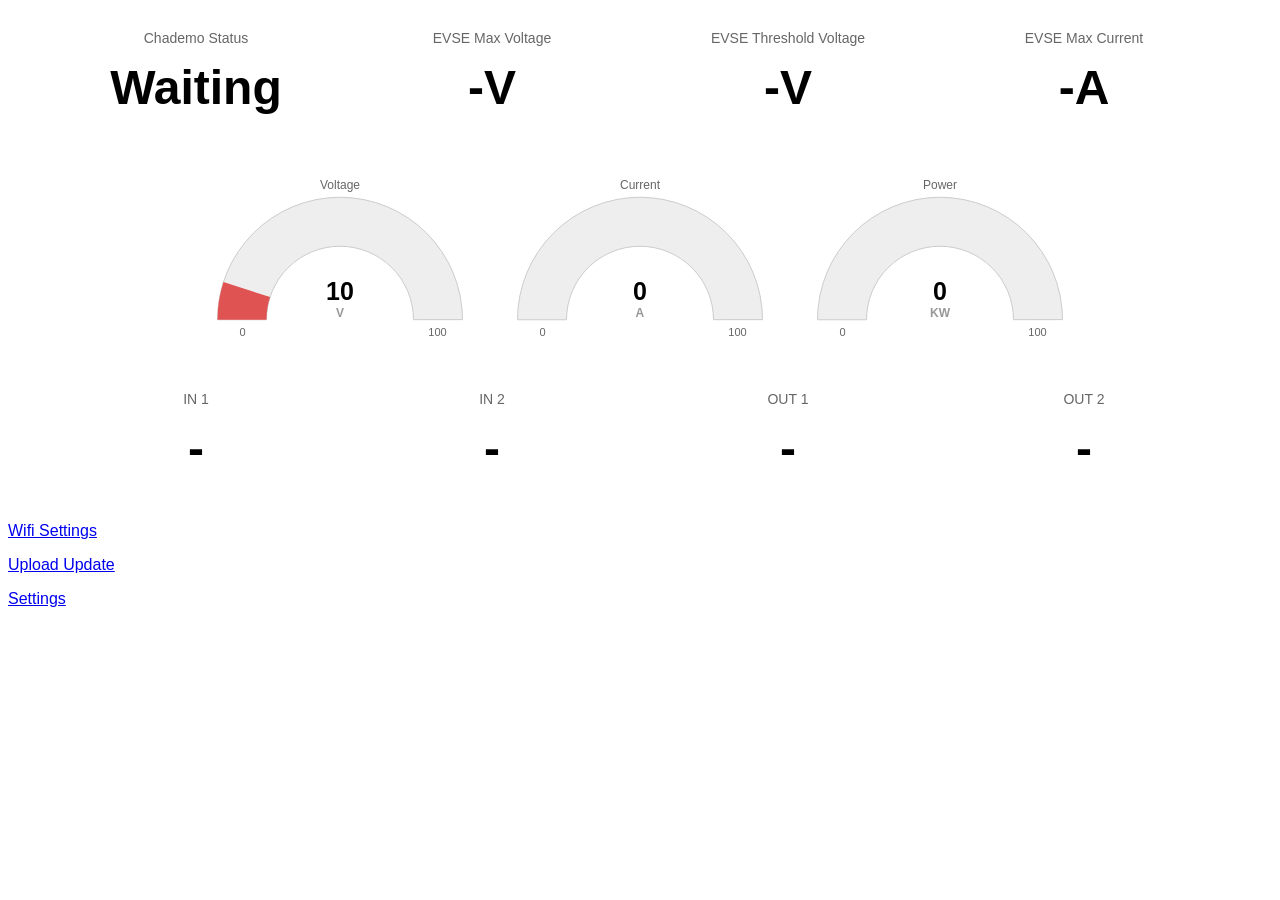
==== ESP32-Chademo/data/index.html @ 6a54c445 "Initial implementation" ====
<!doctype html>
<html>
<head>
<meta http-equiv="Content-Type" content="text/html; charset=utf-8" />
<title>ESP32-BMS</title>
<link href="style.css" rel="stylesheet" type="text/css" />
<script src="highcharts.js" type="text/javascript"></script>
<script src="highcharts-more.js" type="text/javascript"></script>
<script src="solid-gauge.js" type="text/javascript"></script>
<script src="gauges.js" type="text/javascript"></script>
<script src="index.js" type="text/javascript"></script>
</head>
<body onload="onLoad()">

<div id="output">
	<div class="flex-block">
		<div class="info-block">
			<h3>Chademo Status</h3> 
			<div class="data" id="mode">Waiting</div>
		</div>
		<div class="info-block">
			<h3>EVSE Max Voltage</h3> 
			<div class="data"><span id="evseVoltage">-</span>V</div>
		</div>
		<div class="info-block">
			<h3>EVSE Threshold Voltage</h3> 
			<div class="data"><span id="evseThreshold">-</span>V</div>
		</div>
		<div class="info-block">
			<h3>EVSE Max Current</h3> 
			<div class="data"><span id="evseAmps">-</span>A</div>
		</div>
	</div>

	<figure class="highcharts-figure flex-block">
		<div id="container-voltage" class="chart-container"></div>
		<div id="container-current" class="chart-container"></div>
		<div id="container-power" class="chart-container"></div>
	</figure>
	<div class="flex-block">
		<div class="info-block">
			<h3>IN 1</h3> 
			<div class="data" id="in1">-</div>
		</div>
		<div class="info-block">
			<h3>IN 2</h3> 
			<div class="data" id="in2">-</div>
		</div>
		<div class="info-block">
			<h3>OUT 1</h3> 
			<div class="data" id="out1">-</div>
		</div>
		<div class="info-block">
			<h3>OUT 2</h3> 
			<div class="data" id="out2">-</div>
		</div>
	</div>

</div>

<p><a href="/wifi">Wifi Settings</a>
<p><a href="#" onclick="toggleHidden('update')">Upload Update</a>
<p><a href="/settings.html">Settings</a>

<div id="update" class="hidden">
	<h2 id="update">Update</h2>
	<p>Upload any files for updating this web interface.</p>
	<form id="uploadform" enctype="multipart/form-data" action="edit" method="POST">
		<input id="updatefile" name="updatefile" type="file" onchange="fileSelected();" />
		<input type="button" onclick="uploadFile();" value="Upload" />
	</form>
</div>


</body>
</html>
---- ESP32-Chademo/data/style.css ----
div.navbar { 
	position: fixed;
	background: #aaaaaa;
	top: 0;
	padding-top: 0.7em;
	padding-bottom: 1em;
	padding-right: 1em;
	z-index: 100;
	white-space: nowrap;
}
input[type=number]{
    width: 6em;
} 

body { 
	font-family: sans-serif;
	font-size: 12pt; 
	-webkit-text-size-adjust: none;
	-moz-text-size-adjust: none;
	-ms-text-size-adjust: none;
}

/*label { display: inline-block; width: 12em; }*/

button, input[type=file], input[type=button] { 
	font-size: 100%;
	padding: 5px 24px;
	border-radius: 8px;
	background-color: #e7e7e7;
	color: black;
	-webkit-transition-duration: 0.4s; /* Safari */
    transition-duration: 0.4s;
}

button:hover,input[type=file]:hover,input[type=button]:hover {
    background-color: #efefef;
}

table {
    border-collapse: collapse;
}

th, td {
    padding: 8px;
    text-align: left;
    border-bottom: 1px solid #ddd;
}

th { background-color:#e5e5e5; }

tr:hover {background-color:#f5f5f5;}

#config label {
    width: 250px;
    display: inline-block;
}

#config > div {
    padding: 5px 0;
}
#config > div > span {
    display: inline-block;
    width:180px;
}

.highcharts-figure .chart-container {
	width: 300px;
	height: 200px;
}

.flex-block {
    display: flex;
    margin-block-start: 1em;
    margin-block-end: 1em;
    margin-inline-start: 40px;
    margin-inline-end: 40px;
    justify-content: center;
}

.info-block {
    text-align: center;
    width: 300px;
    font-family: "Lucida Grande", "Lucida Sans Unicode", Arial, Helvetica, sans-serif;
    font-size: 12px;
    padding-bottom: 30px;
}

.info-block h3 {
    color: #666666;
    font-weight: 100;
}

.info-block .data {
    font-size: 4em;
    font-weight: bold;
}
.hidden {
    display: none;
}

.module {
    background-color: #d1d1d1;
    padding: 20px;
    margin-bottom: 10px;
}

.module .module-summary span,
.module .temperature-summary span {
    display: inline-block;
    padding: 10px;
}

.module .module-cells span {
    display: inline-block;
    padding: 10px;
}

form div {
    margin-top: 10px
}
label input {
    margin-left: 20px;
}
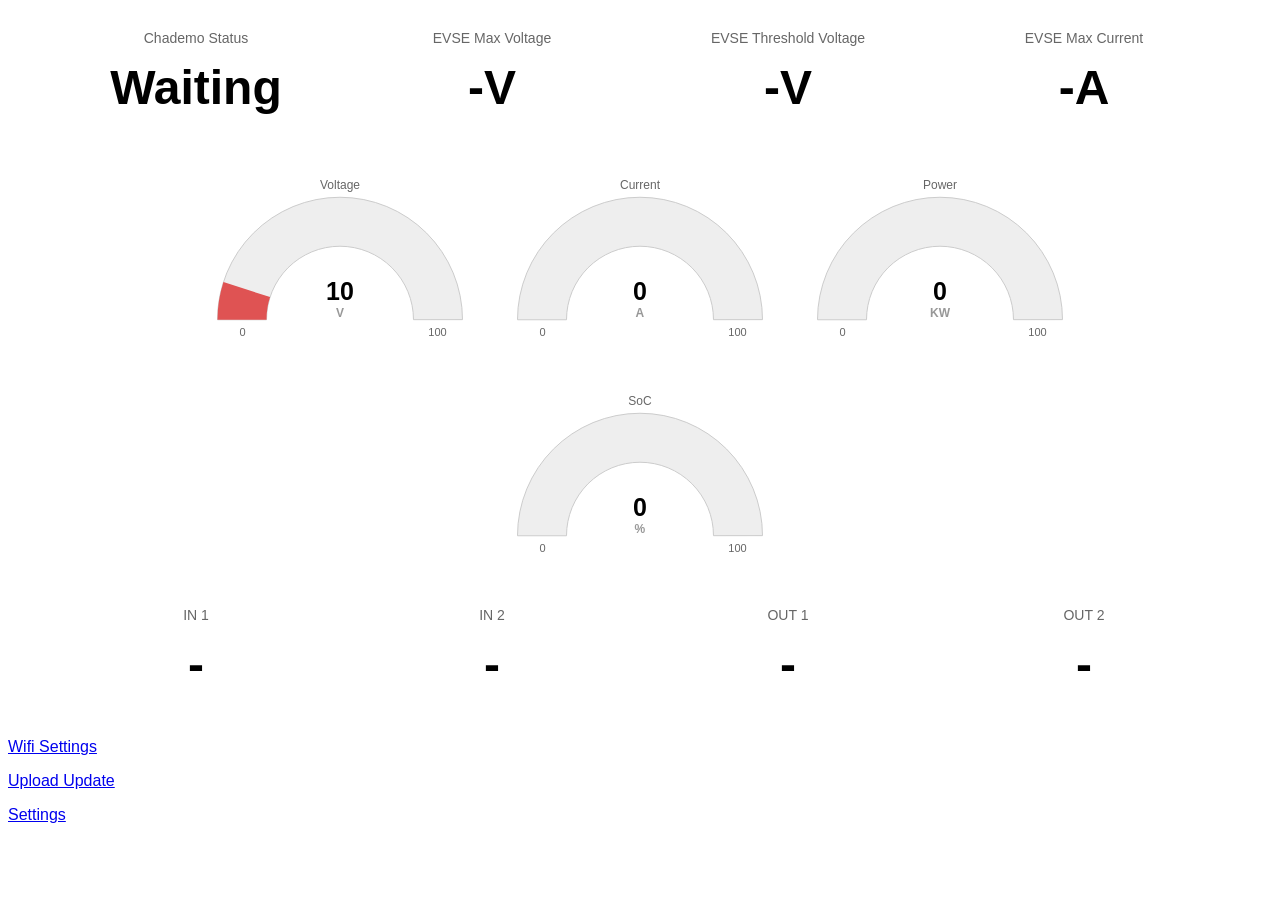
==== commit bc63a82f: "Ready for v1 release" ====
--- a/ESP32-Chademo/data/index.html
+++ b/ESP32-Chademo/data/index.html
@@ -15,19 +15,19 @@
 <div id="output">
 	<div class="flex-block">
 		<div class="info-block">
-			<h3>Chademo Status</h3> 
+			<h3>Chademo Status</h3>
 			<div class="data" id="mode">Waiting</div>
 		</div>
 		<div class="info-block">
-			<h3>EVSE Max Voltage</h3> 
+			<h3>EVSE Max Voltage</h3>
 			<div class="data"><span id="evseVoltage">-</span>V</div>
 		</div>
 		<div class="info-block">
-			<h3>EVSE Threshold Voltage</h3> 
+			<h3>EVSE Threshold Voltage</h3>
 			<div class="data"><span id="evseThreshold">-</span>V</div>
 		</div>
 		<div class="info-block">
-			<h3>EVSE Max Current</h3> 
+			<h3>EVSE Max Current</h3>
 			<div class="data"><span id="evseAmps">-</span>A</div>
 		</div>
 	</div>
@@ -37,21 +37,24 @@
 		<div id="container-current" class="chart-container"></div>
 		<div id="container-power" class="chart-container"></div>
 	</figure>
+	<figure class="highcharts-figure flex-block">
+		<div id="container-soc" class="chart-container"></div>
+	</figure>
 	<div class="flex-block">
 		<div class="info-block">
-			<h3>IN 1</h3> 
+			<h3>IN 1</h3>
 			<div class="data" id="in1">-</div>
 		</div>
 		<div class="info-block">
-			<h3>IN 2</h3> 
+			<h3>IN 2</h3>
 			<div class="data" id="in2">-</div>
 		</div>
 		<div class="info-block">
-			<h3>OUT 1</h3> 
+			<h3>OUT 1</h3>
 			<div class="data" id="out1">-</div>
 		</div>
 		<div class="info-block">
-			<h3>OUT 2</h3> 
+			<h3>OUT 2</h3>
 			<div class="data" id="out2">-</div>
 		</div>
 	</div>
@@ -59,7 +62,7 @@
 </div>
 
 <p><a href="/wifi">Wifi Settings</a>
-<p><a href="#" onclick="toggleHidden('update')">Upload Update</a>
+<p><a href="/update" >Upload Update</a>
 <p><a href="/settings.html">Settings</a>
 
 <div id="update" class="hidden">
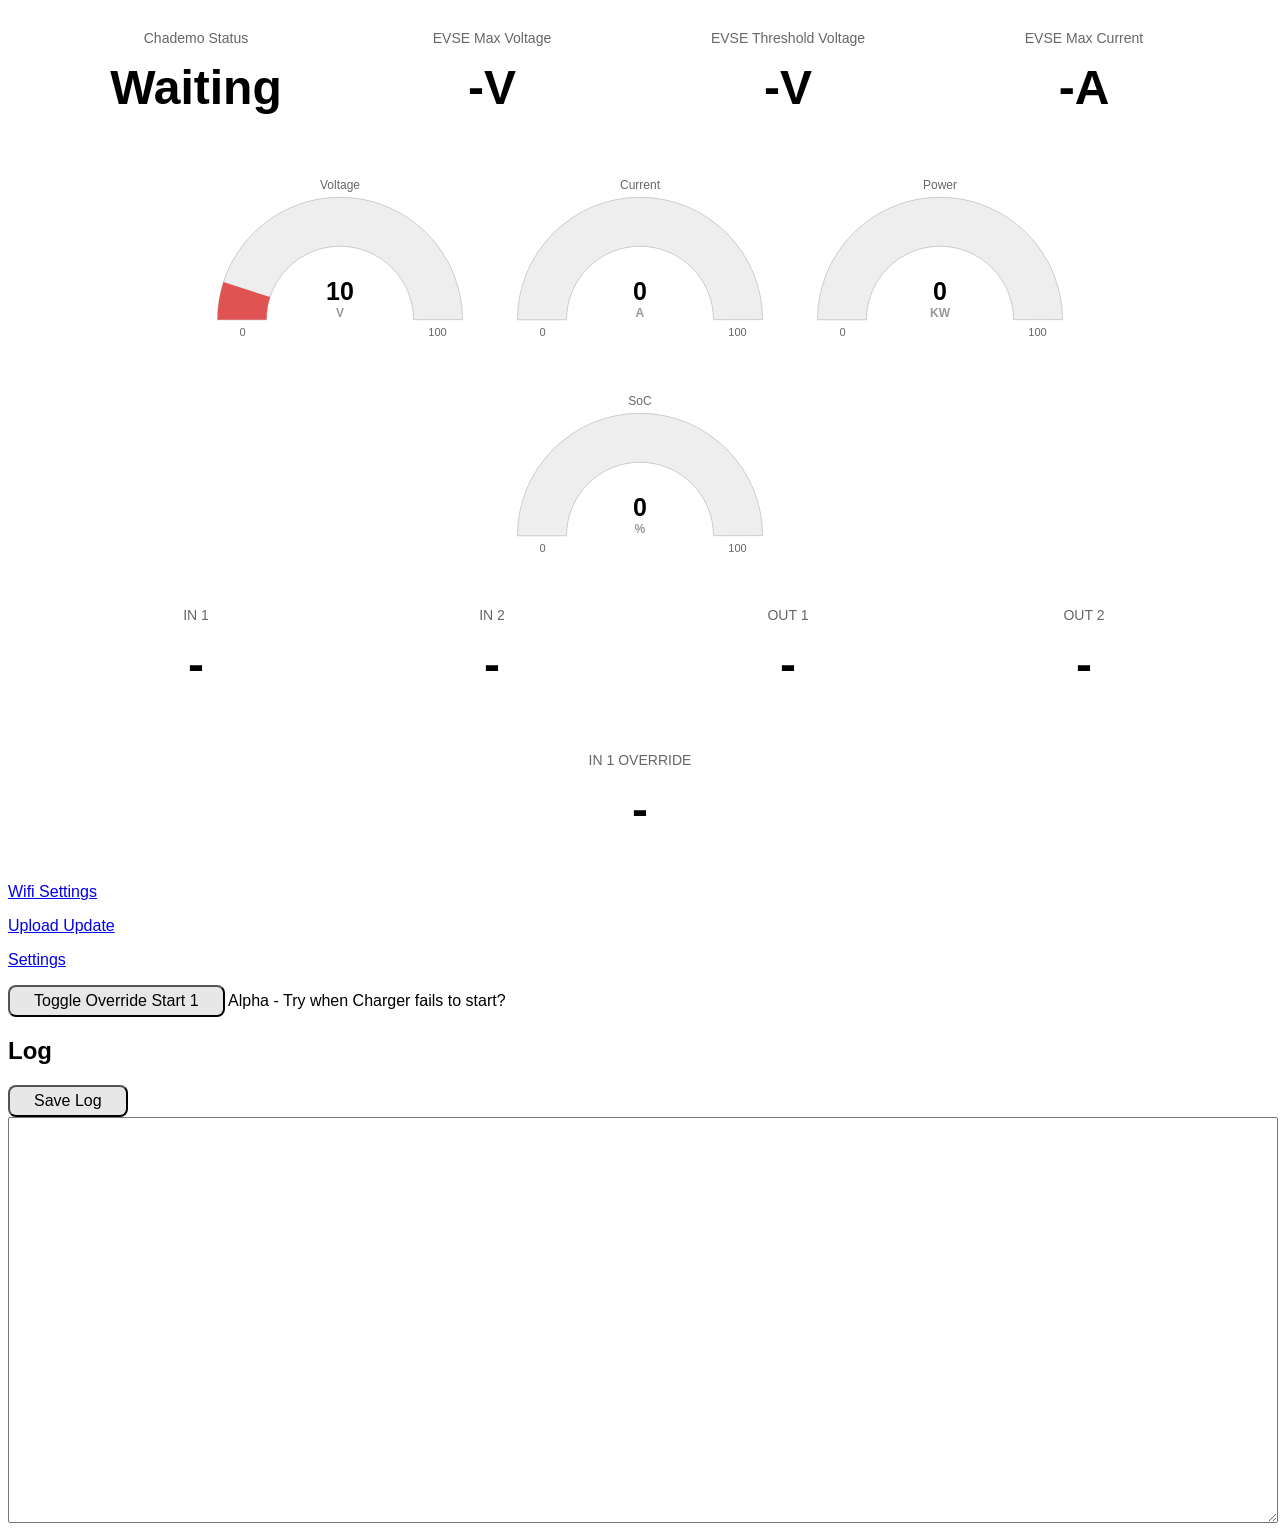
==== commit 36ef8b0c: "Adding a logging output to web interface and a button to override Start 1 to try when charging fails" ====
--- a/ESP32-Chademo/data/index.html
+++ b/ESP32-Chademo/data/index.html
@@ -58,20 +58,24 @@
 			<div class="data" id="out2">-</div>
 		</div>
 	</div>
+	<div class="flex-block">
+		<div class="info-block">
+			<h3>IN 1 OVERRIDE</h3>
+			<div class="data" id="over1">-</div>
+		</div>
+	</div>
 
 </div>
 
 <p><a href="/wifi">Wifi Settings</a>
 <p><a href="/update" >Upload Update</a>
 <p><a href="/settings.html">Settings</a>
+<p><button type="button" id="start1">Toggle Override Start 1</button> Alpha - Try when Charger fails to start?</p>
 
-<div id="update" class="hidden">
-	<h2 id="update">Update</h2>
-	<p>Upload any files for updating this web interface.</p>
-	<form id="uploadform" enctype="multipart/form-data" action="edit" method="POST">
-		<input id="updatefile" name="updatefile" type="file" onchange="fileSelected();" />
-		<input type="button" onclick="uploadFile();" value="Upload" />
-	</form>
+<div>
+	<h2>Log</h2>
+	<button type="button" id="saveLog">Save Log</button>
+	<textarea style="width:100%; height:400px;"id="log"></textarea>
 </div>
 
 
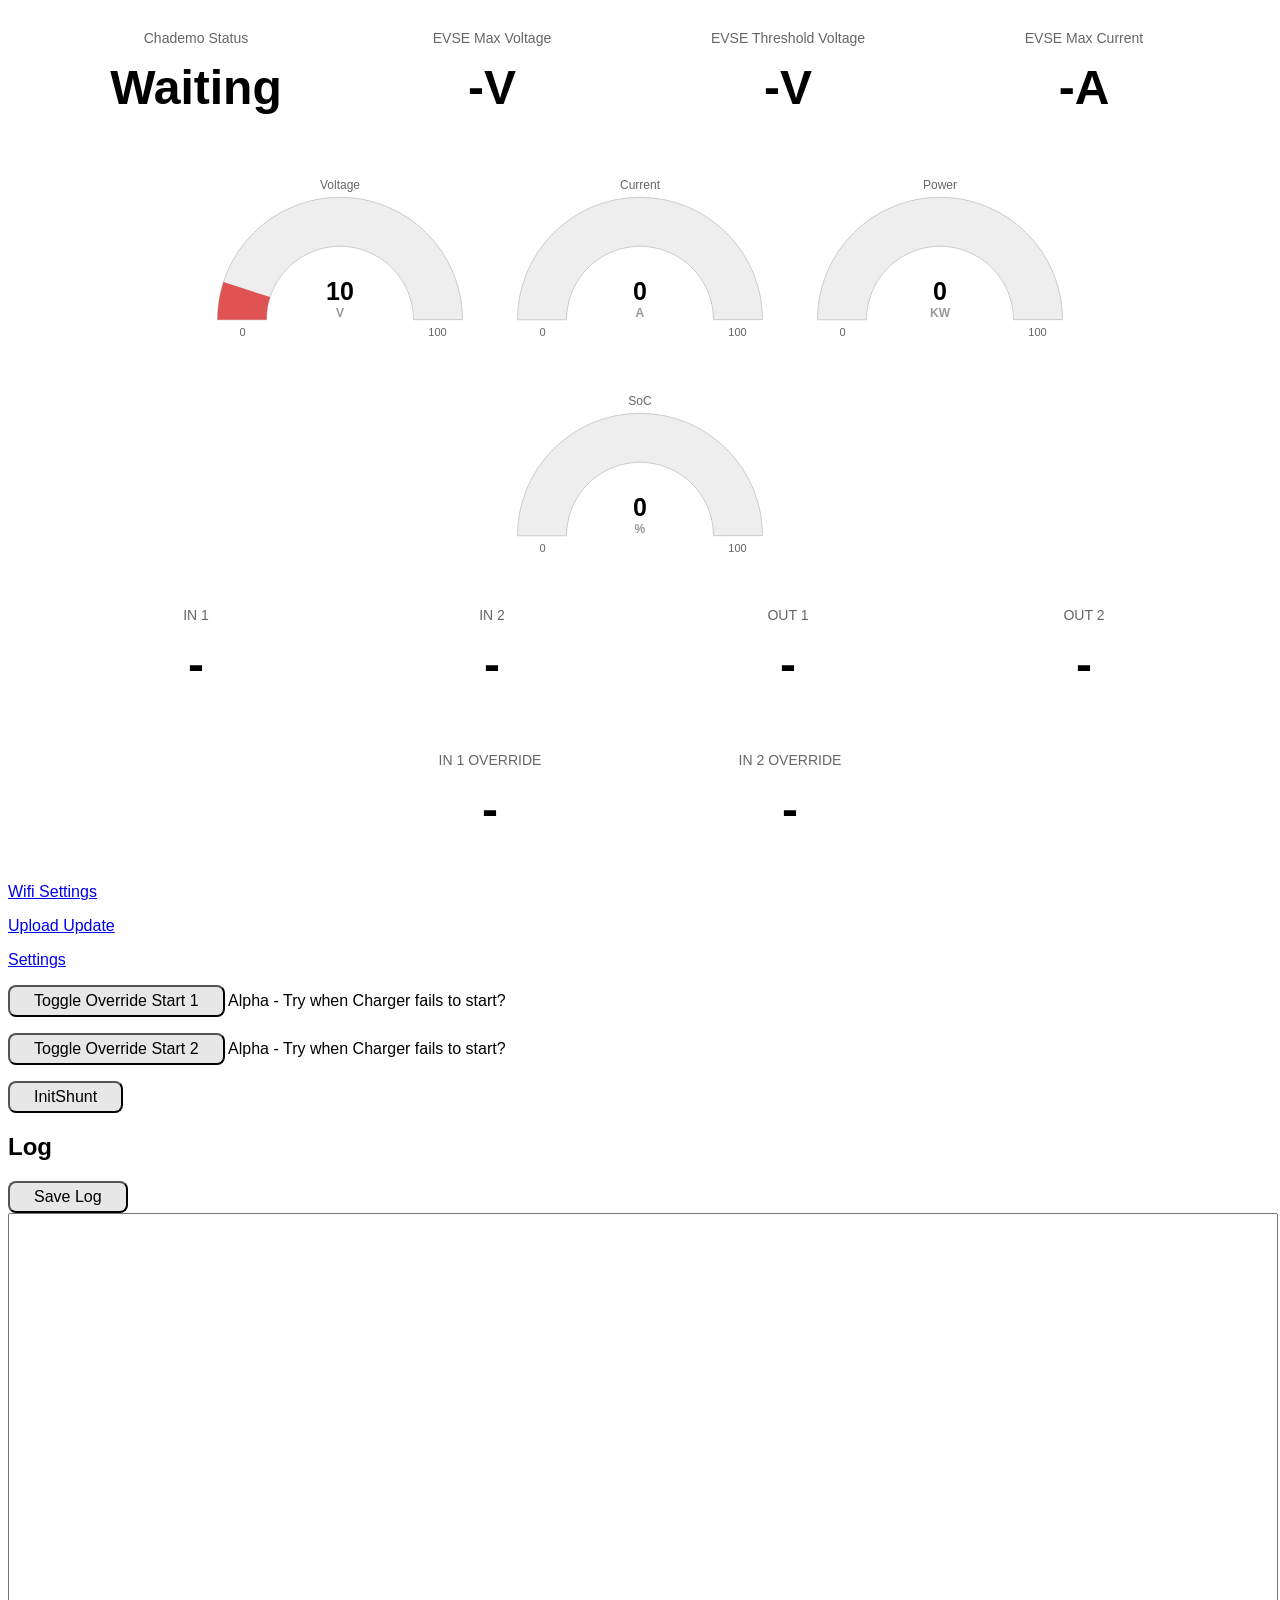
==== commit f33bdaab: "Completely untested initialise shunt adding to web interface" ====
--- a/ESP32-Chademo/data/index.html
+++ b/ESP32-Chademo/data/index.html
@@ -63,6 +63,10 @@
 			<h3>IN 1 OVERRIDE</h3>
 			<div class="data" id="over1">-</div>
 		</div>
+		<div class="info-block">
+			<h3>IN 2 OVERRIDE</h3>
+			<div class="data" id="over2">-</div>
+		</div>
 	</div>
 
 </div>
@@ -71,6 +75,8 @@
 <p><a href="/update" >Upload Update</a>
 <p><a href="/settings.html">Settings</a>
 <p><button type="button" id="start1">Toggle Override Start 1</button> Alpha - Try when Charger fails to start?</p>
+<p><button type="button" id="start2">Toggle Override Start 2</button> Alpha - Try when Charger fails to start?</p>
+<p><button type="button" id="initShunt">InitShunt</button></p>
 
 <div>
 	<h2>Log</h2>
